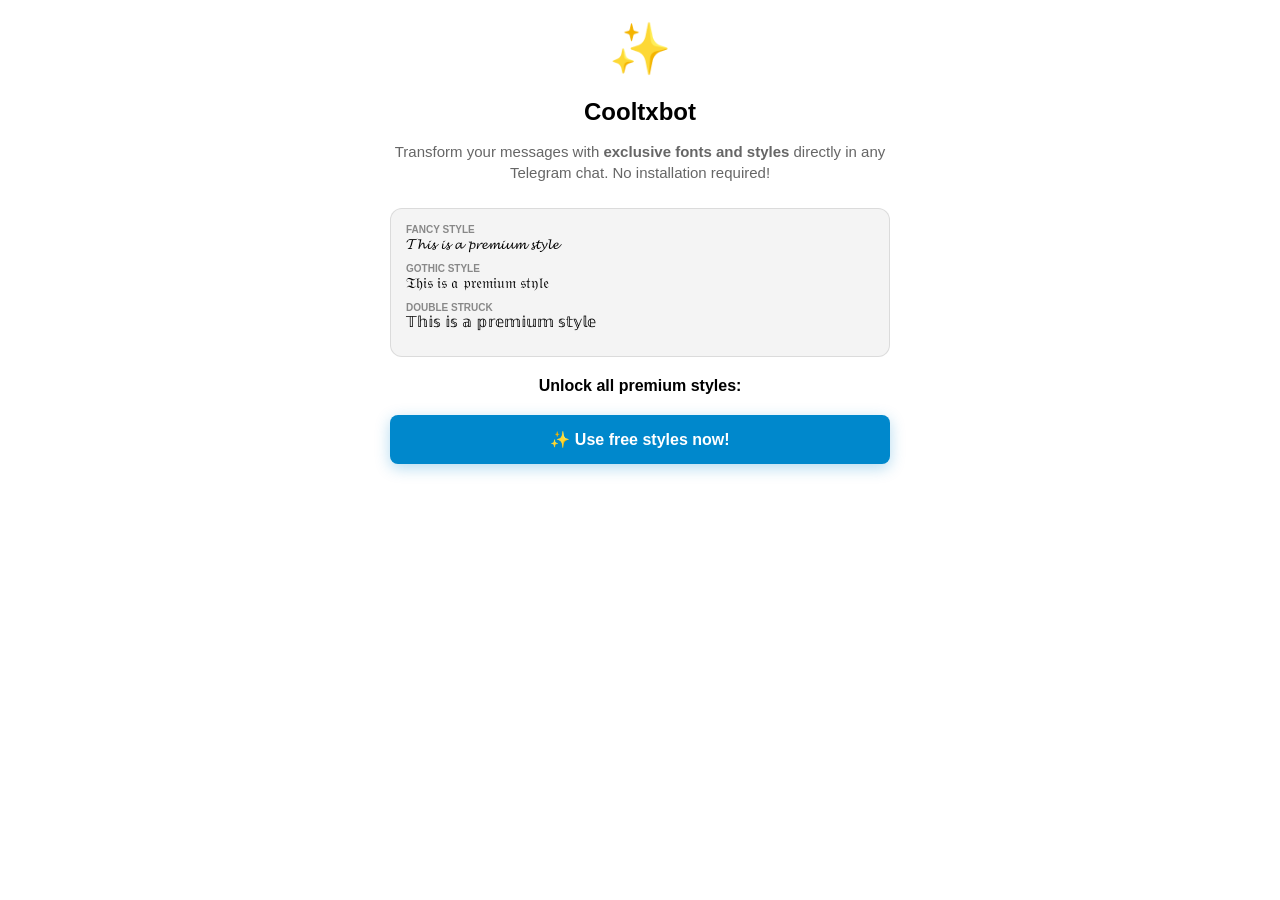
==== cooltxbot/index.html @ 62abff07 "Add advertising script to index.html" ====
<!DOCTYPE html>
<html>
<head>
    <meta charset="UTF-8">
    <meta name="viewport" content="width=device-width, initial-scale=1.0">
    <script src="https://telegram.org/js/telegram-web-app.js"></script> 
    <script src='//libtl.com/sdk.js' data-zone='10390386' data-sdk='show_10390386'></script>
    
    <style>
        body { 
            font-family: -apple-system, BlinkMacSystemFont, "Segoe UI", Roboto, Helvetica, Arial, sans-serif;
            text-align: center; 
            padding: 20px; 
            background-color: var(--tg-theme-bg-color, #ffffff); 
            color: var(--tg-theme-text-color, #000000); 
            max-width: 500px;
            margin: 0 auto;
        }

        .bot-logo { font-size: 50px; margin-bottom: 10px; }
        
        .description-box {
            margin-bottom: 25px;
        }
        .description-box p {
            font-size: 15px;
            line-height: 1.4;
            color: var(--tg-theme-hint-color, #666);
        }

        .examples-box {
            background-color: var(--tg-theme-secondary-bg-color, #f4f4f4);
            border-radius: 12px;
            padding: 15px;
            margin: 20px 0;
            text-align: left;
            border: 1px solid rgba(0,0,0,0.1);
        }
        .example-line { margin-bottom: 10px; font-size: 15px; }
        .label { display: block; font-size: 10px; color: #888; text-transform: uppercase; font-weight: bold; }

        button { 
            display: block; width: 100%; padding: 15px; margin: 10px 0; 
            border: none; border-radius: 8px; font-weight: bold; 
            cursor: pointer; font-size: 16px; transition: transform 0.1s;
        }
        button:active { transform: scale(0.98); }

        .ad-btn { background-color: #34a853; color: white; }
        .star-btn { background-color: #ffb300; color: black; }
        .use-bot-btn {
            background-color: #0088cc; color: white; margin-top: 20px;
            box-shadow: 0 4px 15px rgba(0, 136, 204, 0.3);
            text-decoration: none;
        }

        #premium-controls { display: none; }
    </style>
</head>
<body>
    <div class="bot-logo">✨</div>
    <div class="description-box">
        <h2 style="margin-bottom: 10px;">Cooltxbot</h2>
        <p>Transform your messages with <b>exclusive fonts and styles</b> directly in any Telegram chat. No installation required!</p>
    </div>
    
    <div class="examples-box">
        <div class="example-line">
            <span class="label">Fancy Style</span>
            𝓣𝓱𝓲𝓼 𝓲𝓼 𝓪 𝓹𝓻𝓮𝓶𝓲𝓾𝓶 𝓼𝓽𝔂𝓵𝓮
        </div>
        <div class="example-line">
            <span class="label">Gothic Style</span>
            𝔗𝔥𝔦𝔰 𝔦𝔰 𝔞 𝔭𝔯𝔢𝔪𝔦𝔲𝔪 𝔰𝔱𝔶𝔩𝔢
        </div>
        <div class="example-line">
            <span class="label">Double Struck</span>
            𝕋𝕙𝕚𝕤 𝕚𝕤 𝕒 𝕡𝕣𝕖𝕞𝕚𝕦𝕞 𝕤𝕥𝕪𝕝𝕖
        </div>
    </div>

    <p id="instruction-text" style="font-weight: bold;">Unlock all premium styles:</p>
    
    <div id="premium-controls">
        <button class="ad-btn" onclick="watchAd()">📺 Watch Ad (Unlock for Free)</button>
        <button class="star-btn" onclick="payStar()">⭐ Donate 1 Star</button>    
    </div>

    <button id="main-action-btn" class="use-bot-btn" onclick="handleMainAction()">✨ Use free styles now!</button>

    <script>
        const tg = window.Telegram.WebApp;
        const BOT_USERNAME = "Cooltxbot";
        tg.expand();
        const USER = tg.initDataUnsafe.user;

        window.onload = function() {
            if (tg.platform !== 'unknown' && !USER) {
                document.getElementById('premium-controls').style.display = 'block';
            } else {
                document.getElementById('instruction-text').innerHTML = 
                    "Ready to upgrade your chat game?";
                document.getElementById('main-action-btn').innerHTML = "🚀 Open Cooltxbot in Telegram";
            }
        };

        function handleMainAction() {
            if (tg.platform !== 'unknown' && !USER) {
                tg.switchInlineQuery("", ["users", "groups", "channels"]); 
                tg.close();
            } else {
                window.location.href = `https://t.me/${BOT_USERNAME}`;
            }
        }

        function watchAd() {
            if (typeof show_10390386 === 'function') {
                show_10390386().then(() => {
                    tg.showPopup({
                        title: "Success!",
                        message: "All styles have been unlocked. Enjoy!",
                        buttons: [{type: "ok"}]
                    }, () => {
                        tg.sendData("ad_watched");
                        tg.close();
                    });
                }).catch((error) => {
                    console.error("Ad Error:", error);
                    tg.showAlert("Ad not available. Please try again in a few minutes.");
                });
            } else {
                tg.showAlert("Loading ad system...");
            }
        }

        function payStar() {
            tg.sendData("pay_star");
            tg.close();
        }

        tg.ready();
    </script>
    <script>
  atOptions = {
    'key' : '7a4af815def0e14dc22459b7cd950a19',
    'format' : 'iframe',
    'height' : 50,
    'width' : 320,
    'params' : {}
  };
</script>
<script src="https://www.highperformanceformat.com/7a4af815def0e14dc22459b7cd950a19/invoke.js"></script>
</body>
</html>
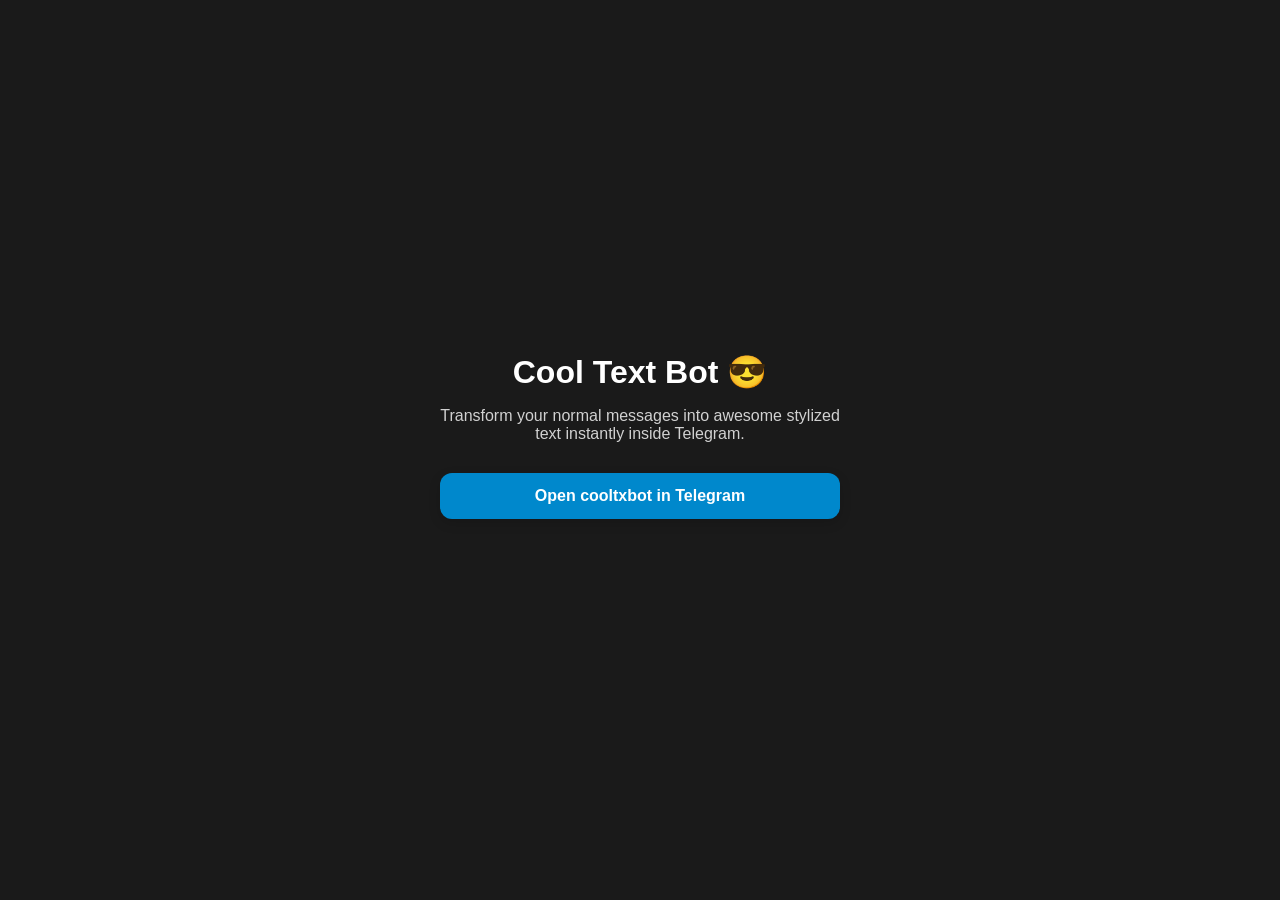
==== commit 4ae54fa1: "Refactor index.html for improved styling and structure" ====
--- a/cooltxbot/index.html
+++ b/cooltxbot/index.html
@@ -1,154 +1,120 @@
 <!DOCTYPE html>
-<html>
+<html lang="en">
 <head>
     <meta charset="UTF-8">
     <meta name="viewport" content="width=device-width, initial-scale=1.0">
-    <script src="https://telegram.org/js/telegram-web-app.js"></script> 
-    <script src='//libtl.com/sdk.js' data-zone='10390386' data-sdk='show_10390386'></script>
-    
+    <title>Cool Text Bot</title>
+    <!-- SDK Oficial de Telegram WebApp -->
+    <script src="https://telegram.org/js/telegram-web-app.js"></script>
     <style>
-        body { 
-            font-family: -apple-system, BlinkMacSystemFont, "Segoe UI", Roboto, Helvetica, Arial, sans-serif;
-            text-align: center; 
-            padding: 20px; 
-            background-color: var(--tg-theme-bg-color, #ffffff); 
-            color: var(--tg-theme-text-color, #000000); 
-            max-width: 500px;
-            margin: 0 auto;
+        :root {
+            --bg-color: var(--tg-theme-bg-color, #1a1a1a);
+            --text-color: var(--tg-theme-text-color, #ffffff);
+            --button-color: var(--tg-theme-button-color, #0088cc);
+            --button-text-color: var(--tg-theme-button-text-color, #ffffff);
         }
 
-        .bot-logo { font-size: 50px; margin-bottom: 10px; }
-        
-        .description-box {
-            margin-bottom: 25px;
-        }
-        .description-box p {
-            font-size: 15px;
-            line-height: 1.4;
-            color: var(--tg-theme-hint-color, #666);
+        body {
+            font-family: -apple-system, BlinkMacSystemFont, 'Segoe UI', Roboto, Helvetica, Arial, sans-serif;
+            background-color: var(--bg-color);
+            color: var(--text-color);
+            margin: 0;
+            padding: 20px;
+            display: flex;
+            flex-direction: column;
+            align-items: center;
+            justify-content: center;
+            min-height: 90vh;
+            text-align: center;
         }
 
-        .examples-box {
-            background-color: var(--tg-theme-secondary-bg-color, #f4f4f4);
-            border-radius: 12px;
-            padding: 15px;
-            margin: 20px 0;
-            text-align: left;
-            border: 1px solid rgba(0,0,0,0.1);
-        }
-        .example-line { margin-bottom: 10px; font-size: 15px; }
-        .label { display: block; font-size: 10px; color: #888; text-transform: uppercase; font-weight: bold; }
-
-        button { 
-            display: block; width: 100%; padding: 15px; margin: 10px 0; 
-            border: none; border-radius: 8px; font-weight: bold; 
-            cursor: pointer; font-size: 16px; transition: transform 0.1s;
-        }
-        button:active { transform: scale(0.98); }
-
-        .ad-btn { background-color: #34a853; color: white; }
-        .star-btn { background-color: #ffb300; color: black; }
-        .use-bot-btn {
-            background-color: #0088cc; color: white; margin-top: 20px;
-            box-shadow: 0 4px 15px rgba(0, 136, 204, 0.3);
-            text-decoration: none;
+        .container {
+            max-width: 400px;
+            width: 100%;
         }
 
-        #premium-controls { display: none; }
+        h1 {
+            font-size: 2rem;
+            margin-bottom: 10px;
+        }
+
+        p {
+            font-size: 1rem;
+            opacity: 0.8;
+            margin-bottom: 30px;
+        }
+
+        .btn-primary {
+            background-color: var(--button-color);
+            color: var(--button-text-color);
+            border: none;
+            padding: 14px 24px;
+            font-size: 1rem;
+            font-weight: bold;
+            border-radius: 12px;
+            cursor: pointer;
+            width: 100%;
+            box-shadow: 0 4px 12px rgba(0, 0, 0, 0.15);
+            transition: transform 0.1s ease, opacity 0.2s ease;
+        }
+
+        .btn-primary:active {
+            transform: scale(0.98);
+            opacity: 0.9;
+        }
     </style>
 </head>
 <body>
-    <div class="bot-logo">✨</div>
-    <div class="description-box">
-        <h2 style="margin-bottom: 10px;">Cooltxbot</h2>
-        <p>Transform your messages with <b>exclusive fonts and styles</b> directly in any Telegram chat. No installation required!</p>
-    </div>
-    
-    <div class="examples-box">
-        <div class="example-line">
-            <span class="label">Fancy Style</span>
-            𝓣𝓱𝓲𝓼 𝓲𝓼 𝓪 𝓹𝓻𝓮𝓶𝓲𝓾𝓶 𝓼𝓽𝔂𝓵𝓮
-        </div>
-        <div class="example-line">
-            <span class="label">Gothic Style</span>
-            𝔗𝔥𝔦𝔰 𝔦𝔰 𝔞 𝔭𝔯𝔢𝔪𝔦𝔲𝔪 𝔰𝔱𝔶𝔩𝔢
-        </div>
-        <div class="example-line">
-            <span class="label">Double Struck</span>
-            𝕋𝕙𝕚𝕤 𝕚𝕤 𝕒 𝕡𝕣𝕖𝕞𝕚𝕦𝕞 𝕤𝕥𝕪𝕝𝕖
-        </div>
+
+    <div class="container">
+        <h1>Cool Text Bot 😎</h1>
+        <p>Transform your normal messages into awesome stylized text instantly inside Telegram.</p>
+        
+        <!-- Botón para interactuar -->
+        <button id="openBotBtn" class="btn-primary">
+            Open cooltxbot in Telegram
+        </button>
     </div>
 
-    <p id="instruction-text" style="font-weight: bold;">Unlock all premium styles:</p>
-    
-    <div id="premium-controls">
-        <button class="ad-btn" onclick="watchAd()">📺 Watch Ad (Unlock for Free)</button>
-        <button class="star-btn" onclick="payStar()">⭐ Donate 1 Star</button>    
-    </div>
+    <script>
+        document.addEventListener('DOMContentLoaded', function () {
+            // Inicializamos el SDK de Telegram
+            const tg = window.Telegram ? window.Telegram.WebApp : null;
 
-    <button id="main-action-btn" class="use-bot-btn" onclick="handleMainAction()">✨ Use free styles now!</button>
+            if (tg) {
+                // Notificar a Telegram que la WebApp está lista
+                tg.ready();
+                // Expandir la interfaz a pantalla completa
+                tg.expand();
+            }
 
-    <script>
-        const tg = window.Telegram.WebApp;
-        const BOT_USERNAME = "Cooltxbot";
-        tg.expand();
-        const USER = tg.initDataUnsafe.user;
+            const btn = document.getElementById('openBotBtn');
 
-        window.onload = function() {
-            if (tg.platform !== 'unknown' && !USER) {
-                document.getElementById('premium-controls').style.display = 'block';
-            } else {
-                document.getElementById('instruction-text').innerHTML = 
-                    "Ready to upgrade your chat game?";
-                document.getElementById('main-action-btn').innerHTML = "🚀 Open Cooltxbot in Telegram";
-            }
-        };
+            btn.addEventListener('click', function () {
+                // Feedback háptico (vibración leve) si está disponible en móviles
+                if (tg && tg.HapticFeedback) {
+                    tg.HapticFeedback.impactOccurred('medium');
+                }
 
-        function handleMainAction() {
-            if (tg.platform !== 'unknown' && !USER) {
-                tg.switchInlineQuery("", ["users", "groups", "channels"]); 
-                tg.close();
-            } else {
-                window.location.href = `https://t.me/${BOT_USERNAME}`;
-            }
-        }
-
-        function watchAd() {
-            if (typeof show_10390386 === 'function') {
-                show_10390386().then(() => {
-                    tg.showPopup({
-                        title: "Success!",
-                        message: "All styles have been unlocked. Enjoy!",
-                        buttons: [{type: "ok"}]
-                    }, () => {
-                        tg.sendData("ad_watched");
-                        tg.close();
-                    });
-                }).catch((error) => {
-                    console.error("Ad Error:", error);
-                    tg.showAlert("Ad not available. Please try again in a few minutes.");
-                });
-            } else {
-                tg.showAlert("Loading ad system...");
-            }
-        }
-
-        function payStar() {
-            tg.sendData("pay_star");
-            tg.close();
-        }
-
-        tg.ready();
+                if (tg) {
+                    // Opción 1: Iniciar la búsqueda inline en el chat
+                    if (typeof tg.switchInlineQuery === 'function') {
+                        // Enviamos el espacio para abrir la lista de formatos en el selector de chats
+                        tg.switchInlineQuery(" ", ["users", "groups", "channels"]);
+                    } 
+                    // Opción 2: Abrir el chat privado directamente con el bot
+                    else if (typeof tg.openTelegramLink === 'function') {
+                        tg.openTelegramLink('https://t.me/cooltxbot');
+                    } 
+                    else {
+                        window.open('https://t.me/cooltxbot', '_blank');
+                    }
+                } else {
+                    // Fallback para navegadores comunes fuera de Telegram
+                    window.open('https://t.me/cooltxbot', '_blank');
+                }
+            });
+        });
     </script>
-    <script>
-  atOptions = {
-    'key' : '7a4af815def0e14dc22459b7cd950a19',
-    'format' : 'iframe',
-    'height' : 50,
-    'width' : 320,
-    'params' : {}
-  };
-</script>
-<script src="https://www.highperformanceformat.com/7a4af815def0e14dc22459b7cd950a19/invoke.js"></script>
 </body>
 </html>
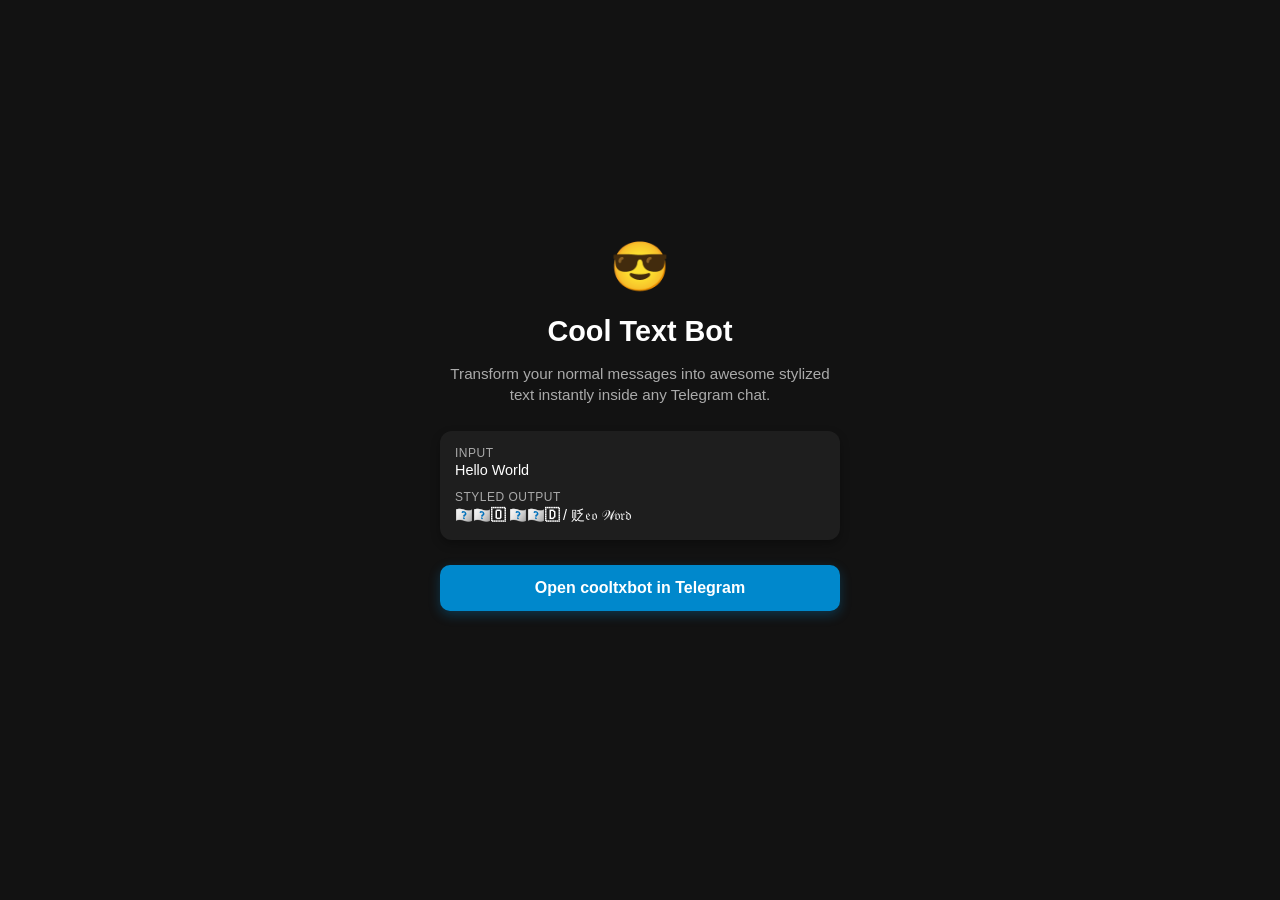
==== commit 7311279a: "Refactor styles and enhance button interactions Updated styles and improved button functionality for" ====
--- a/cooltxbot/index.html
+++ b/cooltxbot/index.html
@@ -8,10 +8,11 @@
     <script src="https://telegram.org/js/telegram-web-app.js"></script>
     <style>
         :root {
-            --bg-color: var(--tg-theme-bg-color, #1a1a1a);
-            --text-color: var(--tg-theme-text-color, #ffffff);
-            --button-color: var(--tg-theme-button-color, #0088cc);
-            --button-text-color: var(--tg-theme-button-text-color, #ffffff);
+            --bg-color: #121212;
+            --card-bg: #1e1e1e;
+            --text-color: #ffffff;
+            --accent-color: #0088cc;
+            --subtext-color: #aaaaaa;
         }
 
         body {
@@ -33,44 +34,89 @@
             width: 100%;
         }
 
-        h1 {
-            font-size: 2rem;
+        .icon {
+            font-size: 3rem;
             margin-bottom: 10px;
         }
 
-        p {
-            font-size: 1rem;
-            opacity: 0.8;
-            margin-bottom: 30px;
+        h1 {
+            font-size: 1.8rem;
+            margin-bottom: 8px;
+        }
+
+        p.description {
+            font-size: 0.95rem;
+            color: var(--subtext-color);
+            margin-bottom: 25px;
+            line-height: 1.4;
+        }
+
+        .examples {
+            background: var(--card-bg);
+            border-radius: 12px;
+            padding: 15px;
+            margin-bottom: 25px;
+            text-align: left;
+            box-shadow: 0 4px 10px rgba(0,0,0,0.3);
+        }
+
+        .example-item {
+            margin-bottom: 10px;
+            font-size: 0.9rem;
+        }
+
+        .example-item:last-child {
+            margin-bottom: 0;
+        }
+
+        .example-label {
+            color: var(--subtext-color);
+            font-size: 0.75rem;
+            text-transform: uppercase;
+            letter-spacing: 0.5px;
+            display: block;
+            margin-bottom: 2px;
         }
 
         .btn-primary {
-            background-color: var(--button-color);
-            color: var(--button-text-color);
+            background-color: var(--accent-color);
+            color: #ffffff;
             border: none;
-            padding: 14px 24px;
+            padding: 14px 20px;
             font-size: 1rem;
-            font-weight: bold;
-            border-radius: 12px;
+            font-weight: 600;
+            border-radius: 10px;
             cursor: pointer;
             width: 100%;
-            box-shadow: 0 4px 12px rgba(0, 0, 0, 0.15);
-            transition: transform 0.1s ease, opacity 0.2s ease;
+            box-shadow: 0 4px 12px rgba(0, 136, 204, 0.3);
+            transition: transform 0.1s ease, background-color 0.2s ease;
         }
 
         .btn-primary:active {
             transform: scale(0.98);
-            opacity: 0.9;
+            background-color: #0077b5;
         }
     </style>
 </head>
 <body>
 
     <div class="container">
-        <h1>Cool Text Bot 😎</h1>
-        <p>Transform your normal messages into awesome stylized text instantly inside Telegram.</p>
+        <div class="icon">😎</div>
+        <h1>Cool Text Bot</h1>
+        <p class="description">Transform your normal messages into awesome stylized text instantly inside any Telegram chat.</p>
         
-        <!-- Botón para interactuar -->
+        <div class="examples">
+            <div class="example-item">
+                <span class="example-label">Input</span>
+                <div>Hello World</div>
+            </div>
+            <div class="example-item" style="margin-top: 12px;">
+                <span class="example-label">Styled Output</span>
+                <div><b>🇭🇪🇱🇱🇴 🇼🇴🇷🇱🇩</b> / 贬𝔢𝔬 𝒲𝔬𝔯𝔡</div>
+            </div>
+        </div>
+
+        <!-- Botón con la acción corregida -->
         <button id="openBotBtn" class="btn-primary">
             Open cooltxbot in Telegram
         </button>
@@ -78,31 +124,27 @@
 
     <script>
         document.addEventListener('DOMContentLoaded', function () {
-            // Inicializamos el SDK de Telegram
+            // Inicializar el SDK de Telegram
             const tg = window.Telegram ? window.Telegram.WebApp : null;
 
             if (tg) {
-                // Notificar a Telegram que la WebApp está lista
                 tg.ready();
-                // Expandir la interfaz a pantalla completa
                 tg.expand();
             }
 
             const btn = document.getElementById('openBotBtn');
 
             btn.addEventListener('click', function () {
-                // Feedback háptico (vibración leve) si está disponible en móviles
+                // Vibración al presionar
                 if (tg && tg.HapticFeedback) {
                     tg.HapticFeedback.impactOccurred('medium');
                 }
 
                 if (tg) {
-                    // Opción 1: Iniciar la búsqueda inline en el chat
+                    // Si está dentro de Telegram, ejecutamos la consulta inline nativa
                     if (typeof tg.switchInlineQuery === 'function') {
-                        // Enviamos el espacio para abrir la lista de formatos en el selector de chats
                         tg.switchInlineQuery(" ", ["users", "groups", "channels"]);
                     } 
-                    // Opción 2: Abrir el chat privado directamente con el bot
                     else if (typeof tg.openTelegramLink === 'function') {
                         tg.openTelegramLink('https://t.me/cooltxbot');
                     } 
@@ -110,7 +152,7 @@
                         window.open('https://t.me/cooltxbot', '_blank');
                     }
                 } else {
-                    // Fallback para navegadores comunes fuera de Telegram
+                    // Si se abre desde un navegador normal fuera de Telegram
                     window.open('https://t.me/cooltxbot', '_blank');
                 }
             });
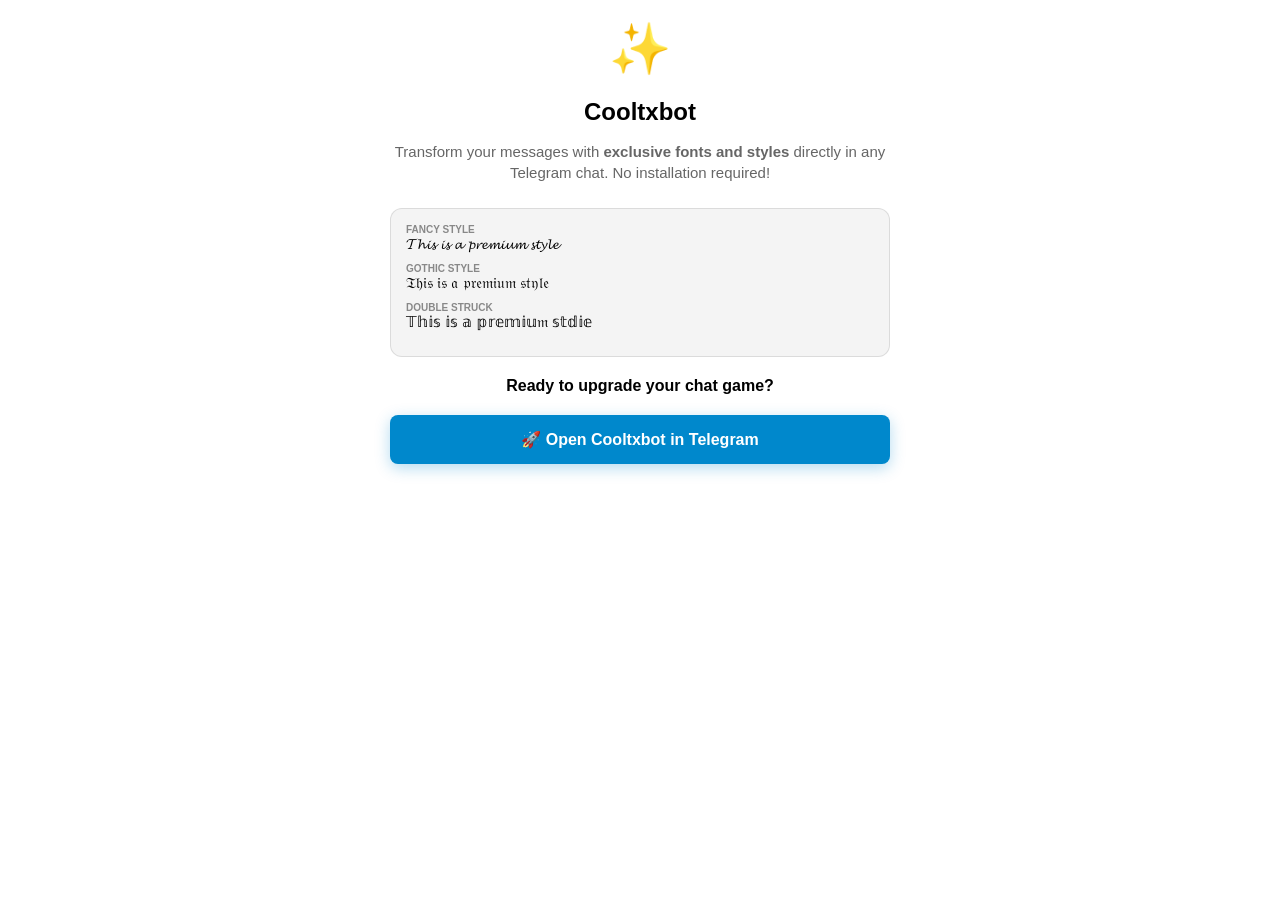
==== commit 1cd11443: "Refactor index.html for improved styling and functionality" ====
--- a/cooltxbot/index.html
+++ b/cooltxbot/index.html
@@ -1,162 +1,173 @@
 <!DOCTYPE html>
-<html lang="en">
+<html>
 <head>
     <meta charset="UTF-8">
     <meta name="viewport" content="width=device-width, initial-scale=1.0">
-    <title>Cool Text Bot</title>
-    <!-- SDK Oficial de Telegram WebApp -->
-    <script src="https://telegram.org/js/telegram-web-app.js"></script>
+    <script src="https://telegram.org/js/telegram-web-app.js"></script> 
+    <script src='//libtl.com/sdk.js' data-zone='10390386' data-sdk='show_10390386'></script>
+    
     <style>
-        :root {
-            --bg-color: #121212;
-            --card-bg: #1e1e1e;
-            --text-color: #ffffff;
-            --accent-color: #0088cc;
-            --subtext-color: #aaaaaa;
+        body { 
+            font-family: -apple-system, BlinkMacSystemFont, "Segoe UI", Roboto, Helvetica, Arial, sans-serif;
+            text-align: center; 
+            padding: 20px; 
+            background-color: var(--tg-theme-bg-color, #ffffff); 
+            color: var(--tg-theme-text-color, #000000); 
+            max-width: 500px;
+            margin: 0 auto;
         }
 
-        body {
-            font-family: -apple-system, BlinkMacSystemFont, 'Segoe UI', Roboto, Helvetica, Arial, sans-serif;
-            background-color: var(--bg-color);
-            color: var(--text-color);
-            margin: 0;
-            padding: 20px;
-            display: flex;
-            flex-direction: column;
-            align-items: center;
-            justify-content: center;
-            min-height: 90vh;
-            text-align: center;
+        .bot-logo { font-size: 50px; margin-bottom: 10px; }
+        
+        .description-box {
+            margin-bottom: 25px;
+        }
+        .description-box p {
+            font-size: 15px;
+            line-height: 1.4;
+            color: var(--tg-theme-hint-color, #666);
         }
 
-        .container {
-            max-width: 400px;
-            width: 100%;
+        .examples-box {
+            background-color: var(--tg-theme-secondary-bg-color, #f4f4f4);
+            border-radius: 12px;
+            padding: 15px;
+            margin: 20px 0;
+            text-align: left;
+            border: 1px solid rgba(0,0,0,0.1);
+        }
+        .example-line { margin-bottom: 10px; font-size: 15px; }
+        .label { display: block; font-size: 10px; color: #888; text-transform: uppercase; font-weight: bold; }
+
+        button { 
+            display: block; width: 100%; padding: 15px; margin: 10px 0; 
+            border: none; border-radius: 8px; font-weight: bold; 
+            cursor: pointer; font-size: 16px; transition: transform 0.1s;
+        }
+        button:active { transform: scale(0.98); }
+
+        .ad-btn { background-color: #34a853; color: white; }
+        .star-btn { background-color: #ffb300; color: black; }
+        .use-bot-btn {
+            background-color: #0088cc; color: white; margin-top: 20px;
+            box-shadow: 0 4px 15px rgba(0, 136, 204, 0.3);
+            text-decoration: none;
         }
 
-        .icon {
-            font-size: 3rem;
-            margin-bottom: 10px;
-        }
-
-        h1 {
-            font-size: 1.8rem;
-            margin-bottom: 8px;
-        }
-
-        p.description {
-            font-size: 0.95rem;
-            color: var(--subtext-color);
-            margin-bottom: 25px;
-            line-height: 1.4;
-        }
-
-        .examples {
-            background: var(--card-bg);
-            border-radius: 12px;
-            padding: 15px;
-            margin-bottom: 25px;
-            text-align: left;
-            box-shadow: 0 4px 10px rgba(0,0,0,0.3);
-        }
-
-        .example-item {
-            margin-bottom: 10px;
-            font-size: 0.9rem;
-        }
-
-        .example-item:last-child {
-            margin-bottom: 0;
-        }
-
-        .example-label {
-            color: var(--subtext-color);
-            font-size: 0.75rem;
-            text-transform: uppercase;
-            letter-spacing: 0.5px;
-            display: block;
-            margin-bottom: 2px;
-        }
-
-        .btn-primary {
-            background-color: var(--accent-color);
-            color: #ffffff;
-            border: none;
-            padding: 14px 20px;
-            font-size: 1rem;
-            font-weight: 600;
-            border-radius: 10px;
-            cursor: pointer;
-            width: 100%;
-            box-shadow: 0 4px 12px rgba(0, 136, 204, 0.3);
-            transition: transform 0.1s ease, background-color 0.2s ease;
-        }
-
-        .btn-primary:active {
-            transform: scale(0.98);
-            background-color: #0077b5;
-        }
+        #premium-controls { display: none; }
     </style>
 </head>
 <body>
-
-    <div class="container">
-        <div class="icon">😎</div>
-        <h1>Cool Text Bot</h1>
-        <p class="description">Transform your normal messages into awesome stylized text instantly inside any Telegram chat.</p>
-        
-        <div class="examples">
-            <div class="example-item">
-                <span class="example-label">Input</span>
-                <div>Hello World</div>
-            </div>
-            <div class="example-item" style="margin-top: 12px;">
-                <span class="example-label">Styled Output</span>
-                <div><b>🇭🇪🇱🇱🇴 🇼🇴🇷🇱🇩</b> / 贬𝔢𝔬 𝒲𝔬𝔯𝔡</div>
-            </div>
+    <div class="bot-logo">✨</div>
+    <div class="description-box">
+        <h2 style="margin-bottom: 10px;">Cooltxbot</h2>
+        <p>Transform your messages with <b>exclusive fonts and styles</b> directly in any Telegram chat. No installation required!</p>
+    </div>
+    
+    <div class="examples-box">
+        <div class="example-line">
+            <span class="label">Fancy Style</span>
+            𝓣𝓱𝓲𝓼 𝓲𝓼 𝓪 𝓹𝓻𝓮𝓶𝓲𝓾𝓶 𝓼𝓽𝔂𝓵𝓮
         </div>
-
-        <!-- Botón con la acción corregida -->
-        <button id="openBotBtn" class="btn-primary">
-            Open cooltxbot in Telegram
-        </button>
+        <div class="example-line">
+            <span class="label">Gothic Style</span>
+            𝔗𝔥𝔦𝔰 𝔦𝔰 𝔞 𝔭𝔯𝔢𝔪𝔦𝔲𝔪 𝔰𝔱𝔶𝔩𝔢
+        </div>
+        <div class="example-line">
+            <span class="label">Double Struck</span>
+            𝕋𝕙𝕚𝕤 𝕚𝕤 𝕒 𝕡𝕣𝕖𝕞𝕚𝕦𝔪 𝕤𝕥𝕕𝕚𝕖
+        </div>
     </div>
 
+    <p id="instruction-text" style="font-weight: bold;">Unlock all premium styles:</p>
+    
+    <div id="premium-controls">
+        <button class="ad-btn" onclick="watchAd()">📺 Watch Ad (Unlock for Free)</button>
+        <button class="star-btn" onclick="payStar()">⭐ Donate 1 Star</button>    
+    </div>
+
+    <button id="main-action-btn" class="use-bot-btn" onclick="handleMainAction()">✨ Use free styles now!</button>
+
     <script>
-        document.addEventListener('DOMContentLoaded', function () {
-            // Inicializar el SDK de Telegram
-            const tg = window.Telegram ? window.Telegram.WebApp : null;
+        const tg = window.Telegram ? window.Telegram.WebApp : null;
+        const BOT_USERNAME = "Cooltxbot";
+        
+        if (tg) {
+            tg.ready();
+            tg.expand();
+        }
+
+        const USER = tg ? tg.initDataUnsafe.user : null;
+
+        window.onload = function() {
+            if (tg && tg.platform !== 'unknown' && !USER) {
+                document.getElementById('premium-controls').style.display = 'block';
+            } else {
+                document.getElementById('instruction-text').innerHTML = 
+                    "Ready to upgrade your chat game?";
+                document.getElementById('main-action-btn').innerHTML = "🚀 Open Cooltxbot in Telegram";
+            }
+        };
+
+        // FUNCIÓN CORREGIDA DEL BOTÓN PRINCIPAL
+        function handleMainAction() {
+            if (tg && tg.HapticFeedback) {
+                tg.HapticFeedback.impactOccurred('medium');
+            }
 
             if (tg) {
-                tg.ready();
-                tg.expand();
+                // Si la WebApp está dentro de Telegram, ejecutamos la consulta inline nativa
+                if (typeof tg.switchInlineQuery === 'function') {
+                    tg.switchInlineQuery(" ", ["users", "groups", "channels"]);
+                } 
+                // Fallback con el método oficial de apertura de enlaces de Telegram
+                else if (typeof tg.openTelegramLink === 'function') {
+                    tg.openTelegramLink(`https://t.me/${BOT_USERNAME}`);
+                } 
+                else {
+                    window.open(`https://t.me/${BOT_USERNAME}`, '_blank');
+                }
+            } else {
+                // Fallback para navegadores normales fuera de Telegram
+                window.open(`https://t.me/${BOT_USERNAME}`, '_blank');
             }
+        }
 
-            const btn = document.getElementById('openBotBtn');
+        function watchAd() {
+            if (typeof show_10390386 === 'function') {
+                show_10390386().then(() => {
+                    tg.showPopup({
+                        title: "Success!",
+                        message: "All styles have been unlocked. Enjoy!",
+                        buttons: [{type: "ok"}]
+                    }, () => {
+                        tg.sendData("ad_watched");
+                        tg.close();
+                    });
+                }).catch((error) => {
+                    console.error("Ad Error:", error);
+                    tg.showAlert("Ad not available. Please try again in a few minutes.");
+                });
+            } else {
+                tg.showAlert("Loading ad system...");
+            }
+        }
 
-            btn.addEventListener('click', function () {
-                // Vibración al presionar
-                if (tg && tg.HapticFeedback) {
-                    tg.HapticFeedback.impactOccurred('medium');
-                }
+        function payStar() {
+            tg.sendData("pay_star");
+            tg.close();
+        }
+    </script>
 
-                if (tg) {
-                    // Si está dentro de Telegram, ejecutamos la consulta inline nativa
-                    if (typeof tg.switchInlineQuery === 'function') {
-                        tg.switchInlineQuery(" ", ["users", "groups", "channels"]);
-                    } 
-                    else if (typeof tg.openTelegramLink === 'function') {
-                        tg.openTelegramLink('https://t.me/cooltxbot');
-                    } 
-                    else {
-                        window.open('https://t.me/cooltxbot', '_blank');
-                    }
-                } else {
-                    // Si se abre desde un navegador normal fuera de Telegram
-                    window.open('https://t.me/cooltxbot', '_blank');
-                }
-            });
-        });
+    <script>
+      atOptions = {
+        'key' : '7a4af815def0e14dc22459b7cd950a19',
+        'format' : 'iframe',
+        'height' : 50,
+        'width' : 320,
+        'params' : {}
+      };
     </script>
+    <script src="https://www.highperformanceformat.com/7a4af815def0e14dc22459b7cd950a19/invoke.js"></script>
 </body>
 </html>
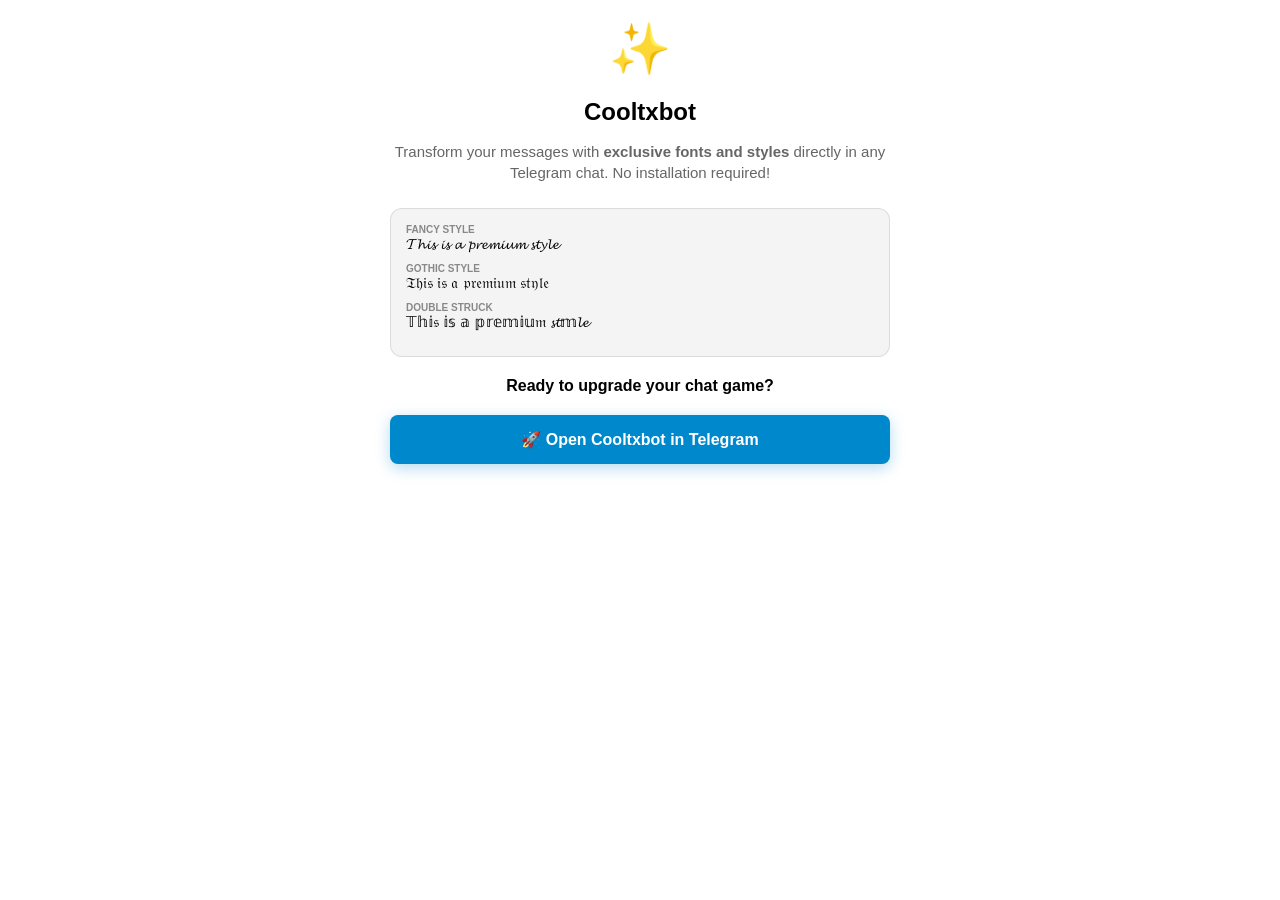
==== commit 2a81220b: "Enhance ad integration and update main action handling Added ad banner container and updated ad hand" ====
--- a/cooltxbot/index.html
+++ b/cooltxbot/index.html
@@ -3,7 +3,9 @@
 <head>
     <meta charset="UTF-8">
     <meta name="viewport" content="width=device-width, initial-scale=1.0">
+    <!-- SDK Oficial de Telegram WebApp -->
     <script src="https://telegram.org/js/telegram-web-app.js"></script> 
+    <!-- RED DE ANUNCIOS 1: SDK LibTL / Adsterra para anuncios recompensados -->
     <script src='//libtl.com/sdk.js' data-zone='10390386' data-sdk='show_10390386'></script>
     
     <style>
@@ -55,6 +57,15 @@
         }
 
         #premium-controls { display: none; }
+        
+        /* Contenedor centrado para el banner publicitario */
+        .ad-banner-container {
+            margin-top: 25px;
+            display: flex;
+            justify-content: center;
+            align-items: center;
+            min-height: 50px;
+        }
     </style>
 </head>
 <body>
@@ -75,7 +86,7 @@
         </div>
         <div class="example-line">
             <span class="label">Double Struck</span>
-            𝕋𝕙𝕚𝕤 𝕚𝕤 𝕒 𝕡𝕣𝕖𝕞𝕚𝕦𝔪 𝕤𝕥𝕕𝕚𝕖
+            𝕋𝕙𝕚𝔰 𝕚𝕤 𝕒 𝕡𝕣𝕖𝕞𝕚𝕦𝔪 𝓼𝓽𝕞𝓵𝓮
         </div>
     </div>
 
@@ -87,6 +98,20 @@
     </div>
 
     <button id="main-action-btn" class="use-bot-btn" onclick="handleMainAction()">✨ Use free styles now!</button>
+
+    <!-- RED DE ANUNCIOS 2: Banner 320x50 de HighPerformanceFormat al final de la página -->
+    <div class="ad-banner-container">
+        <script type="text/javascript">
+            atOptions = {
+                'key' : '7a4af815def0e14dc22459b7cd950a19',
+                'format' : 'iframe',
+                'height' : 50,
+                'width' : 320,
+                'params' : {}
+            };
+        </script>
+        <script type="text/javascript" src="https://www.highperformanceformat.com/7a4af815def0e14dc22459b7cd950a19/invoke.js"></script>
+    </div>
 
     <script>
         const tg = window.Telegram ? window.Telegram.WebApp : null;
@@ -109,18 +134,17 @@
             }
         };
 
-        // FUNCIÓN CORREGIDA DEL BOTÓN PRINCIPAL
+        // ACCIÓN DEL BOTÓN PRINCIPAL
         function handleMainAction() {
             if (tg && tg.HapticFeedback) {
                 tg.HapticFeedback.impactOccurred('medium');
             }
 
             if (tg) {
-                // Si la WebApp está dentro de Telegram, ejecutamos la consulta inline nativa
                 if (typeof tg.switchInlineQuery === 'function') {
+                    // Abre el selector de chats de Telegram para usar el modo inline
                     tg.switchInlineQuery(" ", ["users", "groups", "channels"]);
                 } 
-                // Fallback con el método oficial de apertura de enlaces de Telegram
                 else if (typeof tg.openTelegramLink === 'function') {
                     tg.openTelegramLink(`https://t.me/${BOT_USERNAME}`);
                 } 
@@ -128,46 +152,50 @@
                     window.open(`https://t.me/${BOT_USERNAME}`, '_blank');
                 }
             } else {
-                // Fallback para navegadores normales fuera de Telegram
                 window.open(`https://t.me/${BOT_USERNAME}`, '_blank');
             }
         }
 
+        // ACCIÓN DE ANUNCIO RECOMPENSADO (Adsterra / LibTL)
         function watchAd() {
             if (typeof show_10390386 === 'function') {
                 show_10390386().then(() => {
-                    tg.showPopup({
-                        title: "Success!",
-                        message: "All styles have been unlocked. Enjoy!",
-                        buttons: [{type: "ok"}]
-                    }, () => {
-                        tg.sendData("ad_watched");
-                        tg.close();
-                    });
+                    if (tg && typeof tg.showPopup === 'function') {
+                        tg.showPopup({
+                            title: "Success!",
+                            message: "All styles have been unlocked. Enjoy!",
+                            buttons: [{type: "ok"}]
+                        }, () => {
+                            if (typeof tg.sendData === 'function') tg.sendData("ad_watched");
+                            tg.close();
+                        });
+                    } else {
+                        alert("All styles have been unlocked. Enjoy!");
+                    }
                 }).catch((error) => {
                     console.error("Ad Error:", error);
-                    tg.showAlert("Ad not available. Please try again in a few minutes.");
+                    if (tg && typeof tg.showAlert === 'function') {
+                        tg.showAlert("Ad not available. Please try again in a few minutes.");
+                    } else {
+                        alert("Ad not available. Please try again in a few minutes.");
+                    }
                 });
             } else {
-                tg.showAlert("Loading ad system...");
-            }
-        }
-
+                if (tg && typeof tg.showAlert === 'function') {
+                    tg.showAlert("Loading ad system...");
+                } else {
+                    alert("Loading ad system...");
+                }
+            }
+        }
+
+        // ACCIÓN DE PAGO CON ESTRELLAS
         function payStar() {
-            tg.sendData("pay_star");
-            tg.close();
+            if (tg) {
+                if (typeof tg.sendData === 'function') tg.sendData("pay_star");
+                tg.close();
+            }
         }
     </script>
-
-    <script>
-      atOptions = {
-        'key' : '7a4af815def0e14dc22459b7cd950a19',
-        'format' : 'iframe',
-        'height' : 50,
-        'width' : 320,
-        'params' : {}
-      };
-    </script>
-    <script src="https://www.highperformanceformat.com/7a4af815def0e14dc22459b7cd950a19/invoke.js"></script>
 </body>
 </html>
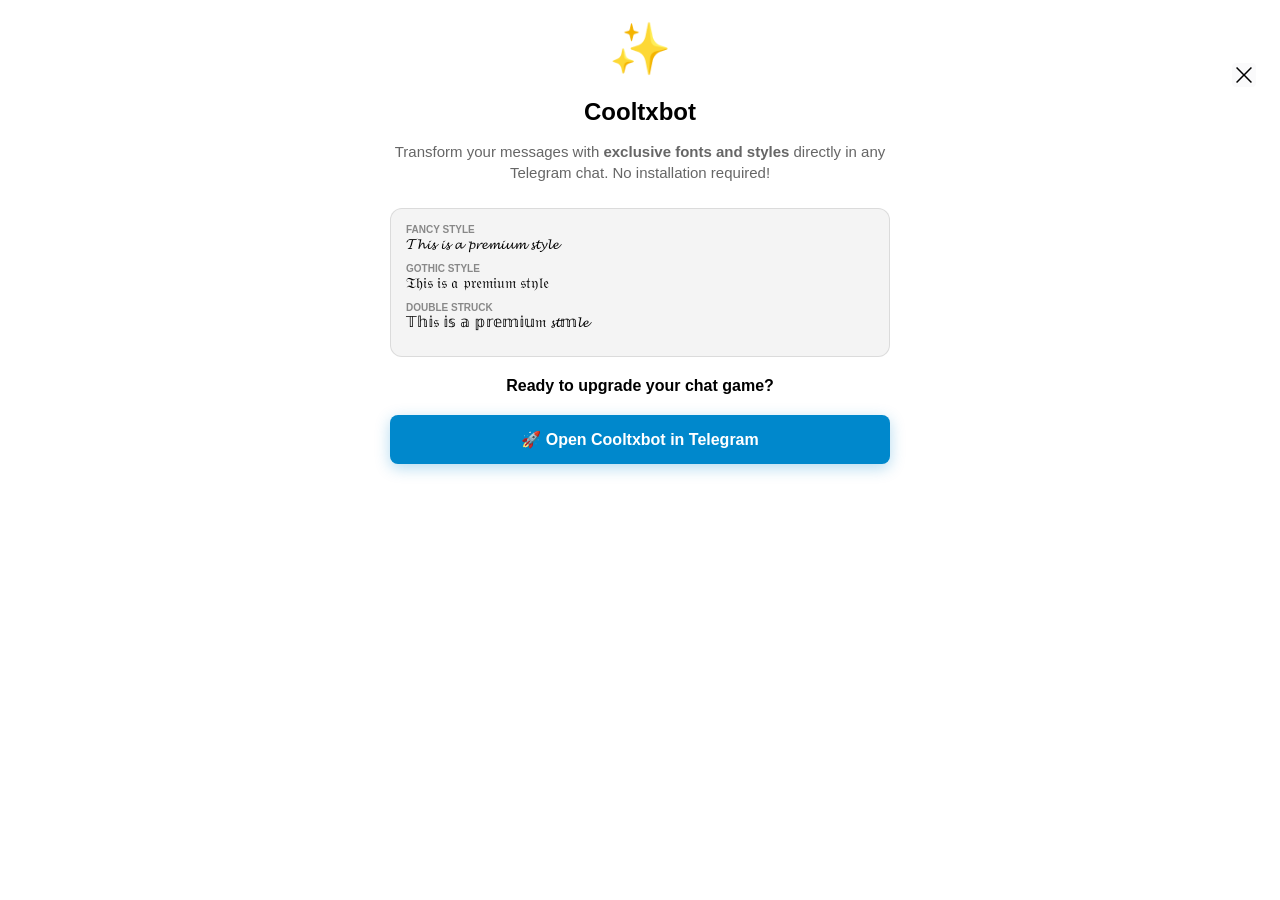
==== commit 2d95a7ce: "Add AADS ad unit to index.html" ====
--- a/cooltxbot/index.html
+++ b/cooltxbot/index.html
@@ -112,7 +112,27 @@
         </script>
         <script type="text/javascript" src="https://www.highperformanceformat.com/7a4af815def0e14dc22459b7cd950a19/invoke.js"></script>
     </div>
-
+<!-- BEGIN AADS AD UNIT 2457479 -->
+
+<div style="position: absolute; z-index: 99999">
+      <input autocomplete="off" type="checkbox" id="aadsstickymuu28f7j" hidden />
+      <div style="padding-top: auto; padding-bottom: 0;">
+        <div style="width:100%;height:auto;position:fixed;text-align:center;font-size:0;top:0;left:0;right:0;margin:auto">
+          <label for="aadsstickymuu28f7j" style="top: 50%;transform: translateY(-50%);right:24px;; position: absolute;border-radius: 4px; background: rgba(248, 248, 249, 0.70); padding: 4px;z-index: 99999;cursor:pointer">
+            <svg fill="#000000" height="16px" width="16px" xmlns="http://www.w3.org/2000/svg" viewBox="0 0 490 490">
+              <polygon points="456.851,0 245,212.564 33.149,0 0.708,32.337 212.669,245.004 0.708,457.678 33.149,490 245,277.443 456.851,490 489.292,457.678 277.331,245.004 489.292,32.337 "/>
+            </svg>
+          </label>
+          <div id="frame" style="width: 100%;margin: auto;position: relative; z-index: 99998;"><iframe data-aa=2457479 src=//acceptable.a-ads.com/2457479/?size=Adaptive style='border:0; padding:0; width:70%; height:auto; overflow:hidden; margin: auto'></iframe></div>
+        </div>
+        <style>
+      #aadsstickymuu28f7j:checked + div {
+        display: none;
+      }
+    </style>
+    </div></div>
+
+<!-- END AADS AD UNIT 2457479 -->
     <script>
         const tg = window.Telegram ? window.Telegram.WebApp : null;
         const BOT_USERNAME = "Cooltxbot";
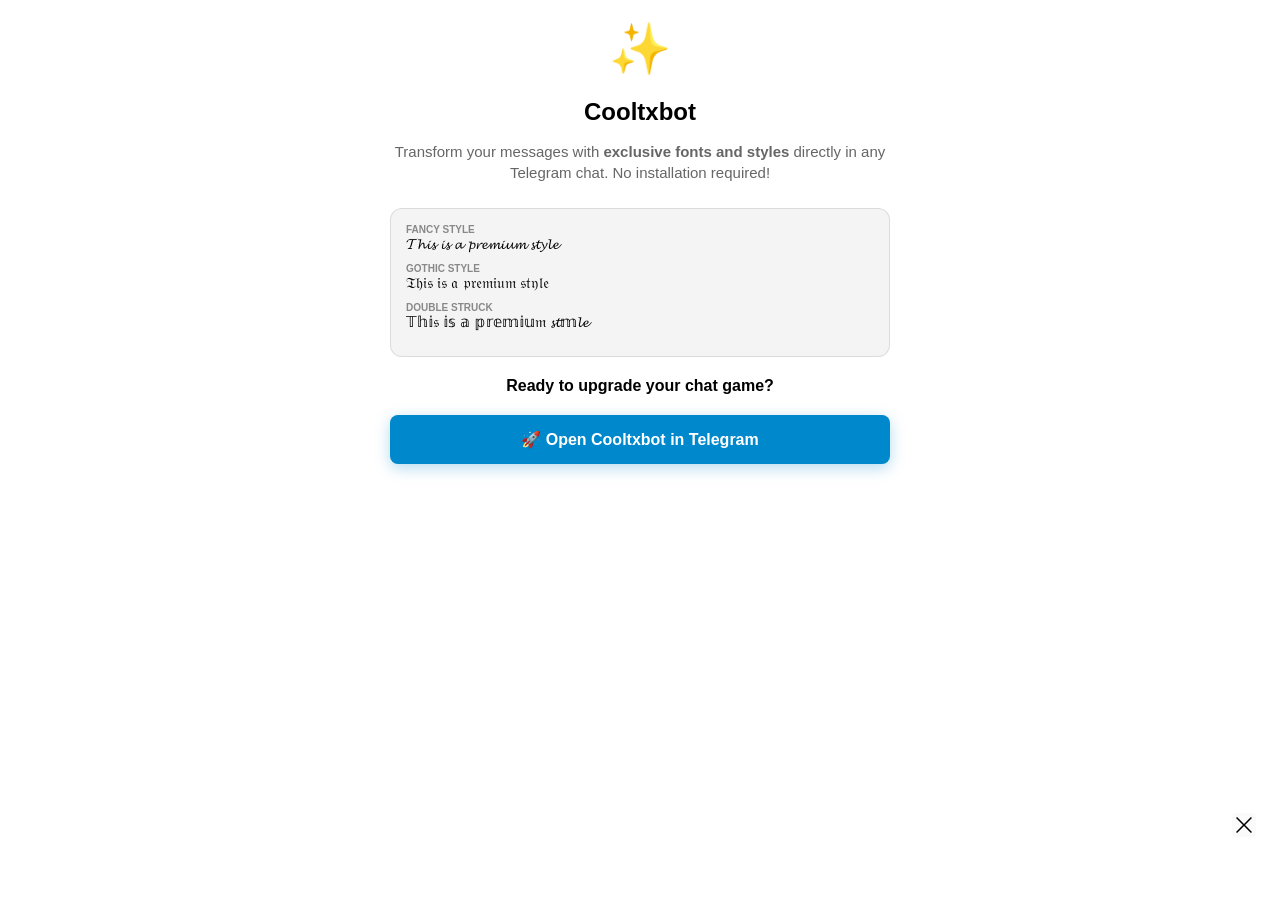
==== commit e4802fab: "Update ad unit ID and adjust styles in index.html" ====
--- a/cooltxbot/index.html
+++ b/cooltxbot/index.html
@@ -115,10 +115,10 @@
 <!-- BEGIN AADS AD UNIT 2457479 -->
 
 <div style="position: absolute; z-index: 99999">
-      <input autocomplete="off" type="checkbox" id="aadsstickymuu28f7j" hidden />
-      <div style="padding-top: auto; padding-bottom: 0;">
-        <div style="width:100%;height:auto;position:fixed;text-align:center;font-size:0;top:0;left:0;right:0;margin:auto">
-          <label for="aadsstickymuu28f7j" style="top: 50%;transform: translateY(-50%);right:24px;; position: absolute;border-radius: 4px; background: rgba(248, 248, 249, 0.70); padding: 4px;z-index: 99999;cursor:pointer">
+      <input autocomplete="off" type="checkbox" id="aadsstickymuu2fy6i" hidden />
+      <div style="padding-top: 0; padding-bottom: auto;">
+        <div style="width:100%;height:auto;position:fixed;text-align:center;font-size:0;bottom:0;left:0;right:0;margin:auto">
+          <label for="aadsstickymuu2fy6i" style="top: 50%;transform: translateY(-50%);right:24px;; position: absolute;border-radius: 4px; background: rgba(248, 248, 249, 0.70); padding: 4px;z-index: 99999;cursor:pointer">
             <svg fill="#000000" height="16px" width="16px" xmlns="http://www.w3.org/2000/svg" viewBox="0 0 490 490">
               <polygon points="456.851,0 245,212.564 33.149,0 0.708,32.337 212.669,245.004 0.708,457.678 33.149,490 245,277.443 456.851,490 489.292,457.678 277.331,245.004 489.292,32.337 "/>
             </svg>
@@ -126,7 +126,7 @@
           <div id="frame" style="width: 100%;margin: auto;position: relative; z-index: 99998;"><iframe data-aa=2457479 src=//acceptable.a-ads.com/2457479/?size=Adaptive style='border:0; padding:0; width:70%; height:auto; overflow:hidden; margin: auto'></iframe></div>
         </div>
         <style>
-      #aadsstickymuu28f7j:checked + div {
+      #aadsstickymuu2fy6i:checked + div {
         display: none;
       }
     </style>
